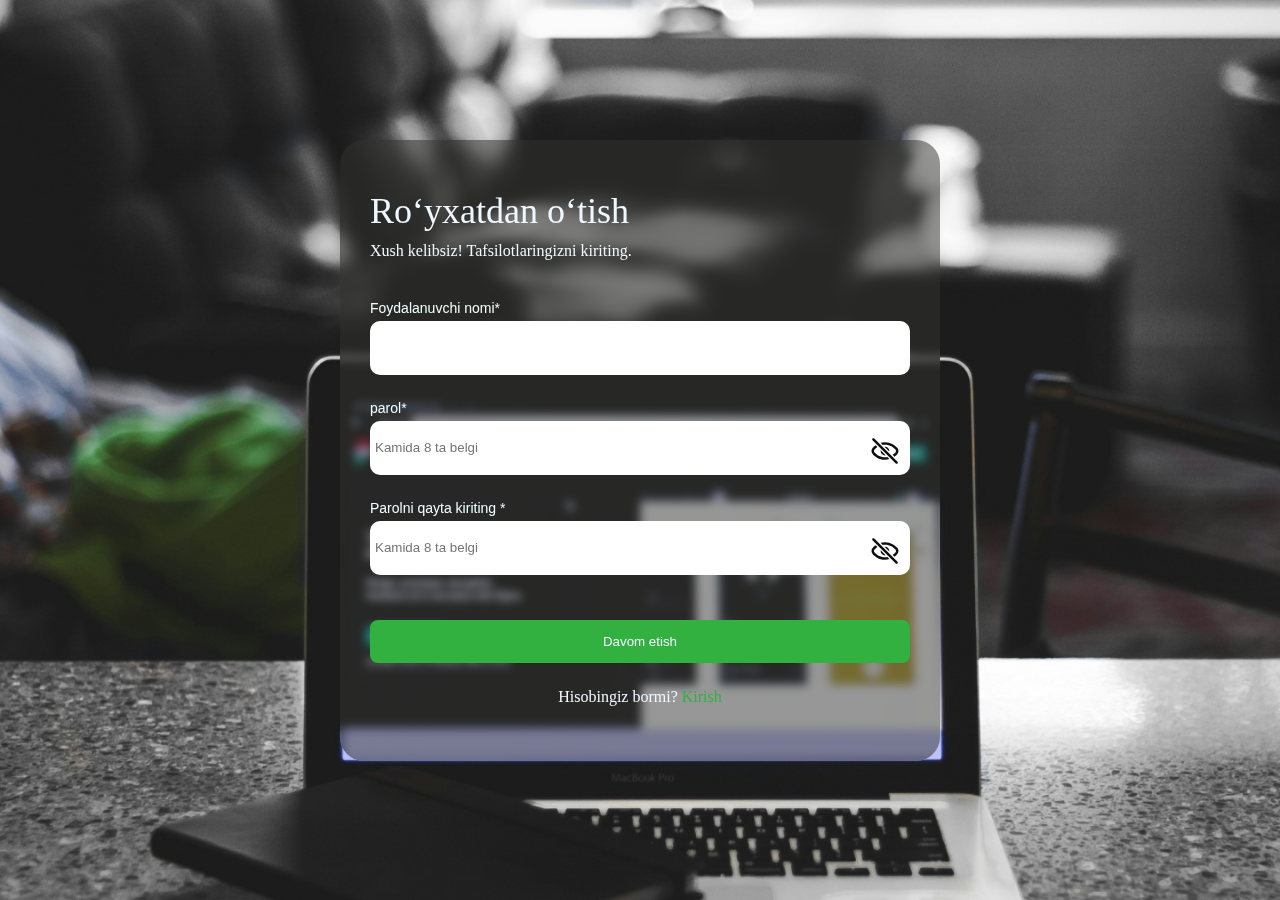
==== index.html @ 4c3ea294 "new version" ====
<!DOCTYPE html>
<html >
<head>
    <meta charset="UTF-8">
    <meta name="viewport" content="width=device-width, initial-scale=1.0">
    <link rel="stylesheet" href="./style/style.css">
    <!-- <link rel="stylesheet" href="./style/style2.css"> -->
    <title>Document</title>
</head>
<body>
    <!-- <div class="header">
        Assalomu alaykum
    </div> -->
    <div class="main">
        <div class="form">
            <form action="#">
                <div class="form-header">
                    <div>Roʻyxatdan oʻtish</div>
                    <div>Xush kelibsiz! Tafsilotlaringizni kiriting.</div>
                </div>
                <div class="inputs">
                    <label for="username">Foydalanuvchi nomi*</label>
                    <input type="text" id="username" >
                </div>
                <div class="inputs">
                    <label for="password">parol*</label>
                    <div>
                        <input type="password" id="password" class="password" name="password" placeholder="Kamida 8 ta belgi" name="username">
                        <span class="eye"></span>
                    </div>
                </div>
                <div class="inputs">
                    <label for="repaet-password">Parolni qayta kiriting *</label>
                    <div>
                        <input type="password" id="repaet-password" name="password_confirm" class="password" placeholder="Kamida 8 ta belgi" >
                        <span class="eye"></span>
                    </div>
                </div>
                <div>
                    <button id="btn-submit" type="submit">Davom etish</button>
                </div>
                <div class="form-footer">
                   Hisobingiz bormi? <span>Kirish</span>
                </div>
            </form>
            <div class="successful">
                <img src="./images/check-circle.svg" alt="" width="200">
                <div class="success-text">Muvaffaqiyatli</div>
                <br>
                <div class="a-link">
                    <a href="./list.html">Foydalanuvchilar ro'yxati</a>
                </div>
            </div>
        </div>
    </div>
    <script src="./js/main.js"></script>
</body>
</html>
---- style/style.css ----
* {
    margin: 0;
    padding: 0;
    box-sizing: border-box;
}

.main {
    background-position: center;
    background-size: 100% auto;
    /* background-size: auto 100%; */
    background-image: url('../images/Login\ Art.jpg');
    height: 100vh;
    width: 100%;
    display: flex;
    justify-content: center;
    align-items: center;
}

.form {
    width: 600px;
    /* height: 690px; */
    display: flex;
    align-items: center;
    justify-content: center;
    /* min-width: 300px; */
    border-radius: 24px;
    padding: 30px;
    /* background-color: rgba(50, 49, 45, 0.5); */
    background-color: rgba(50, 49, 45, 0.5);
    backdrop-filter: blur(5px);
    animation-name: animatedform;
    animation-duration: 2s;

}

.form form {
    display: flex;
    margin: auto;
    width: 100%;
    flex-direction: column;
}

.inputs {
    font-family: 'Gill Sans', 'Gill Sans MT', Calibri, 'Trebuchet MS', sans-serif;
    color: azure;
    width: 100%;
    display: flex;
    margin: auto;
    font-size: 14px;
    margin-bottom: 25px;
    flex-direction: column;
}

.inputs input {
    width: 100%;
    margin-top: 5px;
    height: 54px;
    border-radius: 10px;
    border: none;
    padding: 0 5px;
}

.form button {
    width: 100%;
    color: aliceblue;
    background-color: rgba(50, 177, 65, 1);
    padding: 14px;
    margin-top: 20px;
    border-radius: 8px;
    border: none;
}

.form-header div:nth-child(1) {
    color: aliceblue;
    font-size: 36px;
    /* margin-bottom: 10px; */
}

.form-header div:last-child {
    color: aliceblue;
    font-size: 16px;
    margin-top: 10px;
    margin-bottom: 20px;
}

.form-header {
    margin: 20px 0;
}

.form-footer span:nth-child(1) {
    color: rgba(50, 177, 65, 1);
    font-size: 16px;
}

.form-footer {
    margin: 25px 0;
    text-align: center;
    color: aliceblue;
}

.eye {
    background-image: url('../images/eye-off-svgrepo-com.svg');
    background-size: 30px 30px;
    background-position: center;
    position: absolute;
    margin-left: -40px;
    margin-top: 20px;
    width: 30px;
    height: 30px;
}

.view-off {
    background-image: url('../images/eye-show-svgrepo-com.svg');
    background-size: 30px 30px;
    background-position: center;
    position: absolute;
    margin-left: -40px;
    margin-top: 20px;
    width: 30px;
    height: 30px;
}
.success-text{
    text-align: center;
    font-size: 30px;
    color: aliceblue;
}
.successful{
    display: none;
}
.a-link{
    color: #FFFFFF;
    text-align: center;
    text-decoration: none;
}
.a-link a{
    margin-top: 10px;
    color: #FFFFFF;
    text-align: center;
    text-decoration: none;
}

@media screen and (max-width:1278px) {
    .main{
        background-size: 100% auto;
    }
    .inputs {
        font-size: 14px;
        margin-bottom: 15px;
    
    }
}
@media screen and (max-width:800px) {
    .main{
        background-size: auto 100%;
    }
    
}
/* @media screen and (max-width:1004px) {
} */
@media screen and (max-width:664px) {
    .main{
        padding: 0 5px;
    }
    .form{
        padding: 20px;
    }
}
@media screen and (max-width:364px) {
    .form-header div:nth-child(1) {
        color: aliceblue;
        font-size: 30px;
        /* margin-bottom: 10px; */
    }
}

@keyframes animatedform {
    from {
        top: -500px;
        z-index: 2;
        position: relative;
    }

    to {
        z-index: 0;
        top: 500px;
        position: static
    }
}
---- style/style2.css ----
.header{
    font-family: 'Franklin Gothic Medium', 'Arial Narrow', Arial, sans-serif;
    text-align: center;
    font-size: 40px;
}
body{
    background-color: aqua;
}
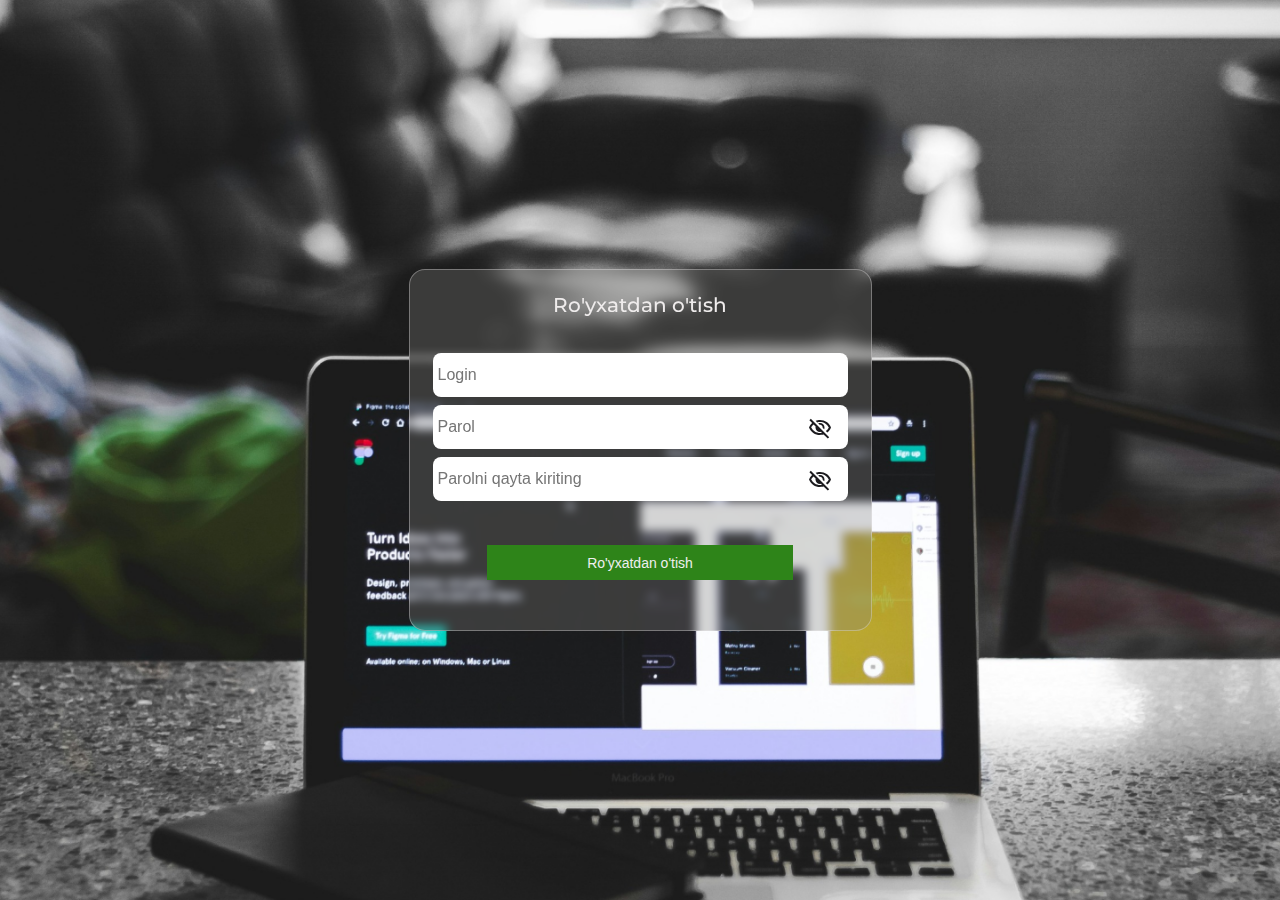
==== commit b963c395: "new" ====
--- a/index.html
+++ b/index.html
@@ -1,58 +1,39 @@
 <!DOCTYPE html>
-<html >
+<html lang="en">
 <head>
     <meta charset="UTF-8">
-    <meta name="viewport" content="width=device-width, initial-scale=1.0">
-    <link rel="stylesheet" href="./style/style.css">
-    <!-- <link rel="stylesheet" href="./style/style2.css"> -->
-    <title>Document</title>
+    <title>Demo Day</title>
+    <link rel="stylesheet" href="css/style.css">
+    <link rel="preconnect" href="https://fonts.googleapis.com">
+    <link rel="preconnect" href="https://fonts.gstatic.com" crossorigin>
+    <link href="https://fonts.googleapis.com/css2?family=Montserrat:ital,wght@0,100;0,200;0,300;0,400;0,500;0,600;0,700;0,800;0,900;1,100;1,200;1,300;1,400;1,500;1,600;1,700;1,800;1,900&display=swap" rel="stylesheet">
+    <meta name="viewport" content="width=device-width, initial-scale=1, maximum-scale=1, user-scalable=no"/>
 </head>
 <body>
-    <!-- <div class="header">
-        Assalomu alaykum
-    </div> -->
-    <div class="main">
-        <div class="form">
-            <form action="#">
-                <div class="form-header">
-                    <div>Roʻyxatdan oʻtish</div>
-                    <div>Xush kelibsiz! Tafsilotlaringizni kiriting.</div>
+
+<div class="wrapper">
+    <div class="form">
+        <form action="#">
+            <h3>Ro'yxatdan o'tish</h3>
+            <div class="inputs">
+                <input required placeholder="Login" name="username" type="text" id="name">
+                <div class="password">
+                    <input required placeholder="Parol" name="password" type="password" id="pass" class="passes">
+                    <a href="#" class="password-control"></a>
                 </div>
-                <div class="inputs">
-                    <label for="username">Foydalanuvchi nomi*</label>
-                    <input type="text" id="username" >
-                </div>
-                <div class="inputs">
-                    <label for="password">parol*</label>
-                    <div>
-                        <input type="password" id="password" class="password" name="password" placeholder="Kamida 8 ta belgi" name="username">
-                        <span class="eye"></span>
-                    </div>
-                </div>
-                <div class="inputs">
-                    <label for="repaet-password">Parolni qayta kiriting *</label>
-                    <div>
-                        <input type="password" id="repaet-password" name="password_confirm" class="password" placeholder="Kamida 8 ta belgi" >
-                        <span class="eye"></span>
-                    </div>
-                </div>
-                <div>
-                    <button id="btn-submit" type="submit">Davom etish</button>
-                </div>
-                <div class="form-footer">
-                   Hisobingiz bormi? <span>Kirish</span>
-                </div>
-            </form>
-            <div class="successful">
-                <img src="./images/check-circle.svg" alt="" width="200">
-                <div class="success-text">Muvaffaqiyatli</div>
-                <br>
-                <div class="a-link">
-                    <a href="./list.html">Foydalanuvchilar ro'yxati</a>
+                <div class="password">
+                    <input required placeholder="Parolni qayta kiriting" type="password" id="passRep" class="passes">
+                    <a href="#" class="password-control"></a>
                 </div>
             </div>
+            <button id="btn">Ro'yxatdan o'tish</button>
+        </form>
+        <div class="okay">
+            <img src="./img/okay.png" alt="#">
         </div>
     </div>
-    <script src="./js/main.js"></script>
+</div>
+
 </body>
-</html>+<script src="js/main.js"></script>
+</html>
--- a/css/style.css
+++ b/css/style.css
@@ -0,0 +1,106 @@
+* {
+    margin: 0;
+    padding: 0;
+    box-sizing: border-box;
+}
+
+.wrapper {
+    background:url('../img/Login\ Art.png') center no-repeat;
+    background-size: cover;
+    height: 100vh;
+    font-family: 'Montserrat', sans-serif;
+    display: flex;
+    flex-direction: column;
+    align-items: center;
+    justify-content: space-around;
+}
+
+.form {
+    width: 463px;
+    height: 362px;
+    border: 0.5px solid #efecec5a;
+    background-color: rgba(128, 128, 123, 0.313);
+    backdrop-filter: blur(5px);
+    text-align: center;
+    border-radius: 16px;
+    padding: 23px;
+}
+
+.form h3 {
+    color: #efecec;
+    font-size: 20px;
+    font-style: normal;
+    font-weight: 500;
+    line-height: normal;
+}
+
+.form form {
+    display: flex;
+    flex-direction: column;
+    margin: 0 auto;
+    justify-content: center;
+    align-items: center;
+}
+
+.inputs {
+    width: 100%;
+    display: flex;
+    flex-direction: column;
+    gap: 8px;
+    margin-top: 36px;
+}
+
+
+input {
+    height: 44px;
+    width: 100% ;
+    border: none;
+    padding-left: 5px;
+    font-size: 16px;
+    font-weight: 400;
+    border-radius: 8px;
+}
+
+#btn {
+    width: 306px;
+    height: 35px;
+    border: none;
+    font-size: 14px;
+    font-weight: 400;
+    cursor: pointer;
+    color: #EFEFEF;
+    background: #2E8419;
+    margin-top: 44px;
+}
+
+.okay {
+    display: none;
+    margin-top: 80px;
+}
+
+.password {
+	position: relative;
+}
+
+.password-control {
+	position: absolute;
+	top: 11px;
+	right: 10px;
+	display: inline-block;
+	width: 30px;
+	height: 30px;
+	background: url(../img/visibility_off.svg) 0 0 no-repeat;
+}
+.password-control.view {
+	background: url(../img/visibility.svg) 0 0 no-repeat;
+}
+
+@media (max-width: 460px) {
+    .form {
+        width: 310px;
+    }
+    
+    .inputs, input, #btn {
+        width: 100%;
+    }
+}
